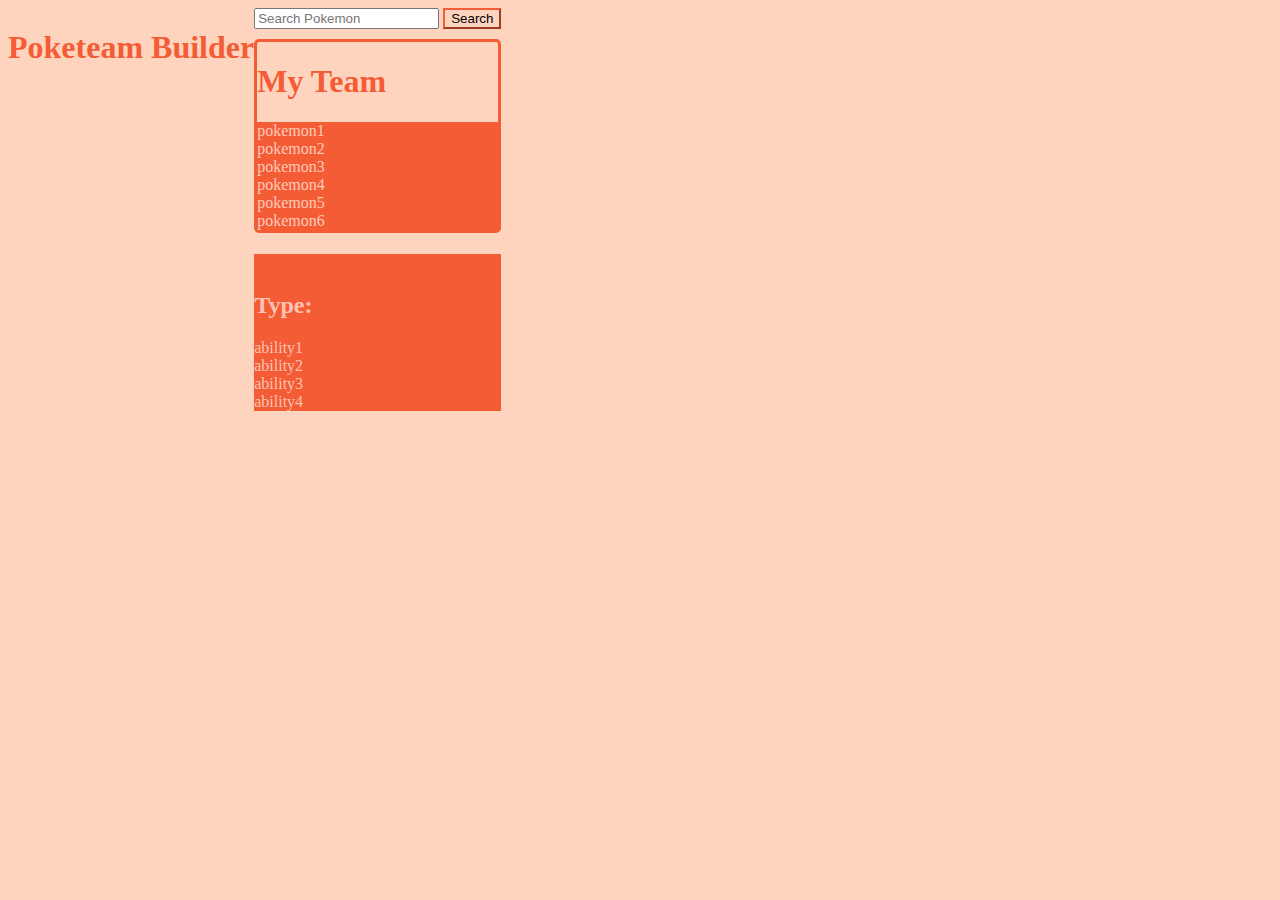
==== index.html @ 19fc3cd0 "Merge pull request #5 from zacfisher1990/main" ====
<!DOCTYPE html>
<html lang="en">
  <head>
    <meta charset="UTF-8" />
    <meta name="viewport" content="width=device-width, initial-scale=1.0" />
    <title>Poketeam Builder</title>
    <link rel="stylesheet" href="style.css" />
  </head>
  <body>
    <header >
      <h1>Poketeam Builder</h1>
    </header>
    <main >
        <div class="left-side">
            <input id="search-bar" placeholder="Search Pokemon">
            <button id="search">Search</button>
            
            <div class="my-team">
                <h1>My Team</h1>
                <div class="pokemon" id="p1">pokemon1</div>
                <div class="pokemon" id="p2">pokemon2</div>
                <div class="pokemon" id="p3">pokemon3</div>
                <div class="pokemon" id="p4">pokemon4</div>
                <div class="pokemon" id="p5">pokemon5</div>
                <div class="pokemon" id="p6">pokemon6</div>
            </div>
        </div>

        <div class="right-side">
            <h1 id="pokemon-name"></h1>
            <img src="" id="gif">
            <h2>Type: <span id="type"></span></h2>
            <div class="ability" id="a1">ability1</div>
            <div class="ability" id="a2">ability2</div>
            <div class="ability" id="a3">ability3</div>
            <div class="ability" id="a4">ability4</div>
        </div>
     
    <script src="script.js"></script>
    </main>
  </body>
</html>
---- style.css ----
:root{
    --orangeDark: #f45c35;
    --searchAndAbility: #fca494;
    --bg:#ffd4be;
    --searchBTN: #f25d3a;
    --myTeamText: #ffcabb;
    --pokeText: #fec2b2;
    --abilityText: #ffa595;
    }
h1 {
    color: var(--orangeDark);
}
body{
    display: flex;
    background-color: var(--bg);
  }
  
.left-side{}
  
.search-bar{}
  
#search{
    background-color: var(--bg);
    border-color: var(--searchBTN);
}
  
.my-team{
    margin-top: 10px;
    color: var(--myTeamText);
    border-color: var(--orangeDark);
    border-style: solid;
    border-width: 3px;
    border-radius: 5px;
}
  
.pokemon{
    background-color: var(--orangeDark);
}
  
.right-side{
    background-color: var(--orangeDark);
    color: var(--pokeText);
}
  
.pokemon-name{

}
  
image{}
  
#type
  
.ability{
        background-color: var(--searchAndAbility);
        color: var(--abilityText)
}
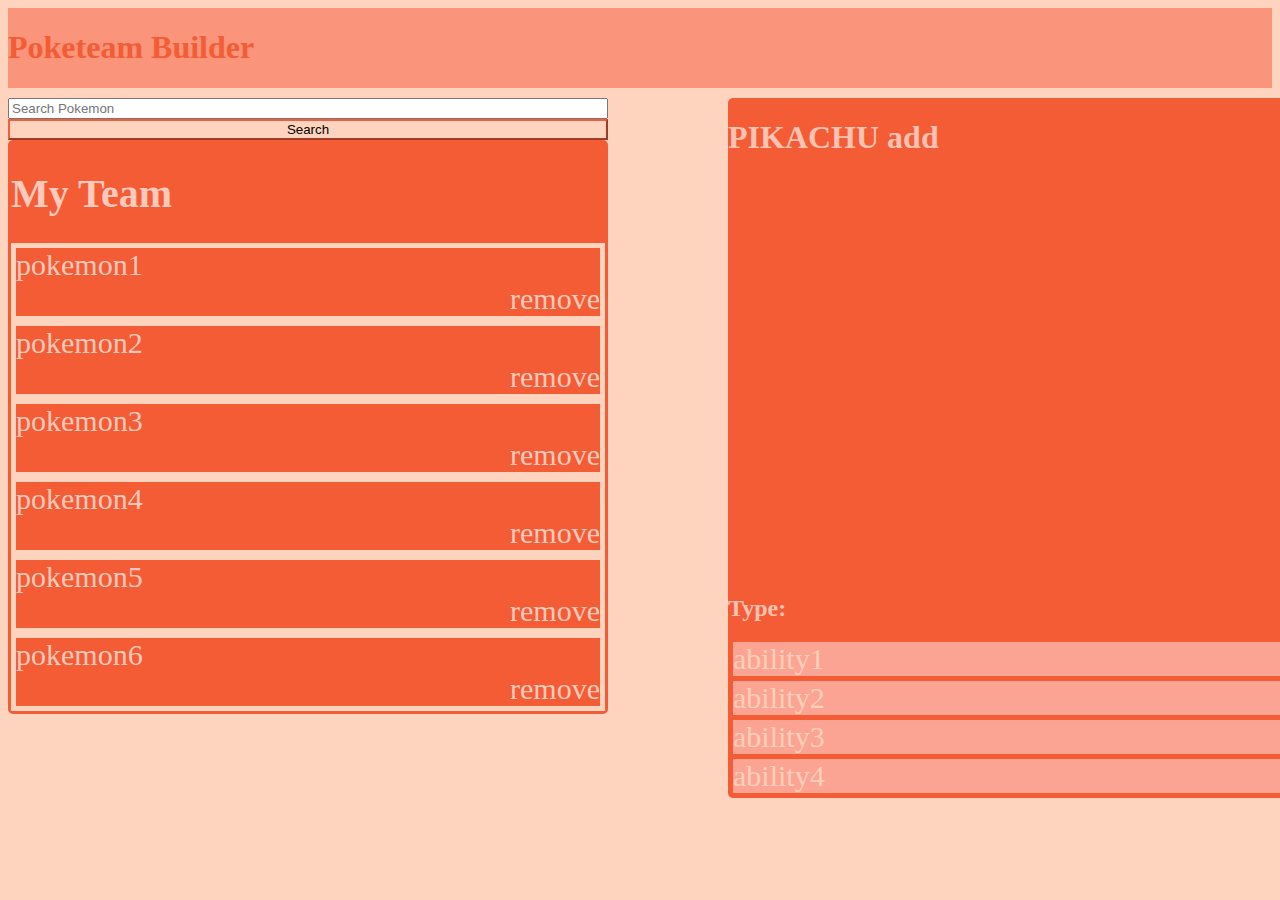
==== commit 8a31e0fd: "moved ability list to bottom of right side" ====
--- a/index.html
+++ b/index.html
@@ -14,29 +14,35 @@
         <div class="left-side">
             <input id="search-bar" placeholder="Search Pokemon">
             <button id="search">Search</button>
-            
+
             <div class="my-team">
-                <h1>My Team</h1>
-                <div class="pokemon" id="p1">pokemon1</div>
-                <div class="pokemon" id="p2">pokemon2</div>
-                <div class="pokemon" id="p3">pokemon3</div>
-                <div class="pokemon" id="p4">pokemon4</div>
-                <div class="pokemon" id="p5">pokemon5</div>
-                <div class="pokemon" id="p6">pokemon6</div>
+                <h1>My Team </h1>
+                <div class="pokemon" id="p1">pokemon1  <span class="remove" onclick="">remove</span> </div>
+                <div class="pokemon" id="p2">pokemon2  <span class="remove" onclick="">remove</span></div>
+                <div class="pokemon" id="p3">pokemon3  <span class="remove" onclick="">remove</span></div>
+                <div class="pokemon" id="p4">pokemon4  <span class="remove" onclick="">remove</span></div>
+                <div class="pokemon" id="p5">pokemon5  <span class="remove" onclick="">remove</span></div>
+                <div class="pokemon" id="p6">pokemon6  <span class="remove" onclick="">remove</span></div>
             </div>
         </div>
 
         <div class="right-side">
-            <h1 id="pokemon-name"></h1>
+            <h1 id="pokemon-name">PIKACHU <span id="addBTN" onclick="">add</span>  </h1>
             <img src="" id="gif">
+
+            <div class="type-and-ability">
+
             <h2>Type: <span id="type"></span></h2>
             <div class="ability" id="a1">ability1</div>
             <div class="ability" id="a2">ability2</div>
             <div class="ability" id="a3">ability3</div>
             <div class="ability" id="a4">ability4</div>
+            </div>
         </div>
-     
+
+
+    </main>
+
     <script src="script.js"></script>
-    </main>
   </body>
 </html>
--- a/style.css
+++ b/style.css
@@ -5,52 +5,147 @@
     --searchBTN: #f25d3a;
     --myTeamText: #ffcabb;
     --pokeText: #fec2b2;
-    --abilityText: #ffa595;
+    --abilityText: #ffcfba;
+    --headerBG: #fa947a;
     }
-h1 {
+
+
+header h1 {
     color: var(--orangeDark);
+    background-color: var(--headerBG);
+    height: inherit;
+    width: 100%;
+
+
+}
+
+header{
+  display: block;
+  background-color: var(--headerBG);
+  width: 100%;
+  height: 20%;
+  flex-wrap: wrap;
+  justify-content: center;
+   flex-direction: row;
+
 }
 body{
     display: flex;
     background-color: var(--bg);
+    flex-direction: row;
+    flex-wrap: wrap;
+
   }
-  
-.left-side{}
-  
-.search-bar{}
-  
+
+  main{
+    display: flex;
+    flex-direction: row;
+    align-items: center;
+    position: relative;
+
+
+  }
+
+.left-side{
+  display: flex;
+  /* justify-content: flex-end; */
+  flex-direction: column;
+  width: 600px;
+  height: 700px;
+  margin-right: 20px;
+
+}
+
+.search-bar{
+  color: var(--searchAndAbility);
+  background-color: var(--bg);
+  border: 1px solid var(searchAndAbility)
+}
+
 #search{
     background-color: var(--bg);
     border-color: var(--searchBTN);
 }
-  
+
 .my-team{
-    margin-top: 10px;
+background-color: var(--orangeDark);
     color: var(--myTeamText);
     border-color: var(--orangeDark);
     border-style: solid;
     border-width: 3px;
     border-radius: 5px;
+    border-top:
+
 }
-  
+.my-team h1{
+  background-color: var(--orangeDark);
+  color: var(--myTeamText);
+  display: flex;
+  justify-content: flex-start;
+  align-items: flex-start;
+  flex-direction: column;
+  background-size: cover;
+  font-size: 40px;
+
+}
 .pokemon{
     background-color: var(--orangeDark);
+    /* margin: 5px; */
+    border-width: 5px;
+    border-color: var(--bg);
+    border-style: solid;
+    font-size: 30px;
+
 }
-  
+
+.remove{
+  display: flex;
+  justify-content: flex-end;
+}
+
 .right-side{
     background-color: var(--orangeDark);
     color: var(--pokeText);
-}
-  
-.pokemon-name{
+    display: flex;
+    flex-direction: column;
+    margin: 10px;
+    border-radius: 5px;
+    width: 600px;
+    height: 700px;
+    margin-left: 100px;
+    justify-content: space-between;
+
 
 }
-  
-image{}
-  
-#type
-  
+
+.pokemon-name{
+  display: flex;
+  justify-content: flex-start;
+
+}
+
+.addBTN{
+  border-radius: 5px;
+  display: flex;
+  justify-content: flex-end;
+}
+
+image{
+
+}
+
 .ability{
-        background-color: var(--searchAndAbility);
-        color: var(--abilityText)
-}+  flex-direction: column;
+  display: flex;
+  justify-content: flex-end;
+  font-size: 30px;
+}
+
+#type{}
+
+.ability{
+  background-color: var(--searchAndAbility);
+  color: var(--abilityText);
+  margin: 5px;
+
+}
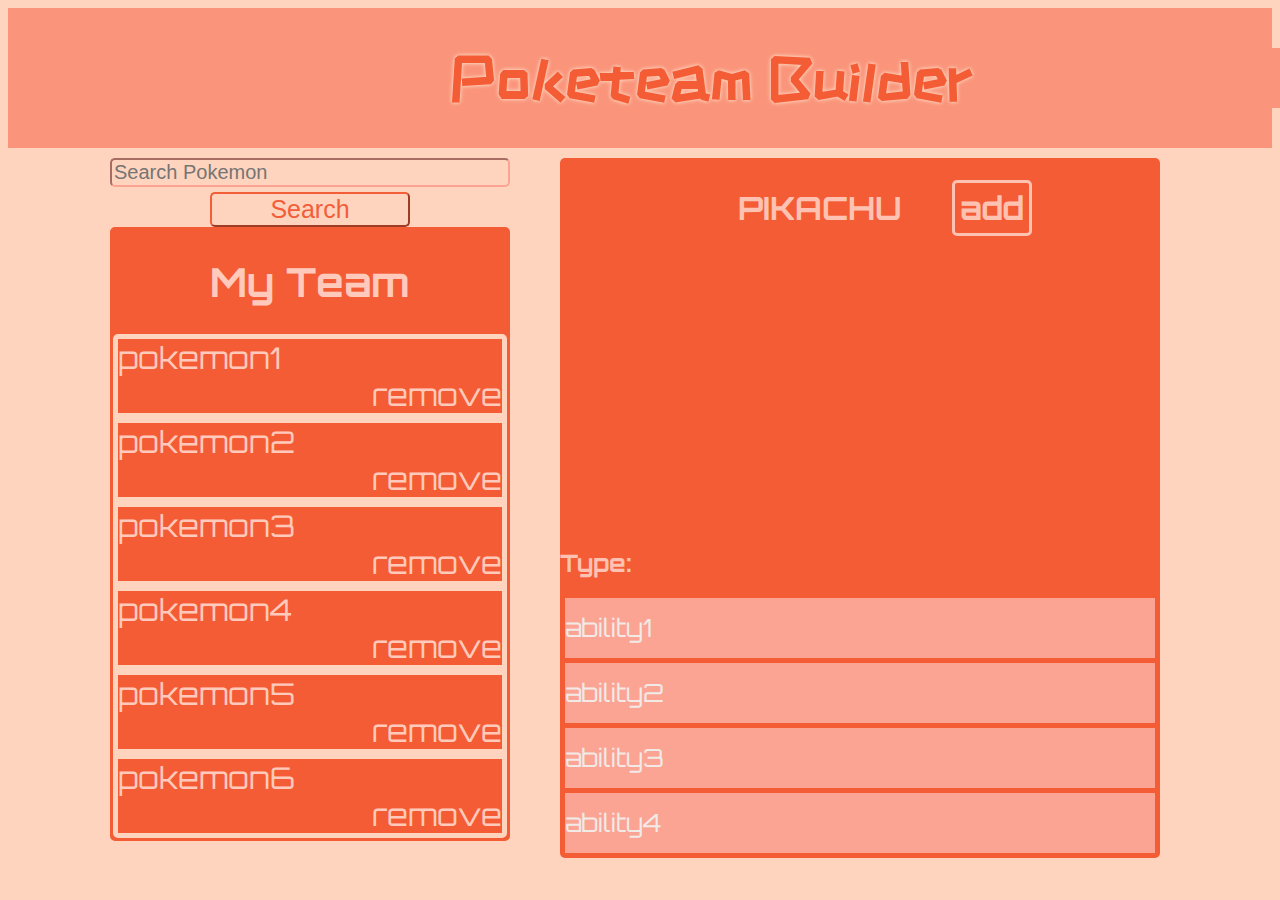
==== commit 763eea98: "added interactivity with color change and pointer" ====
--- a/index.html
+++ b/index.html
@@ -4,6 +4,9 @@
     <meta charset="UTF-8" />
     <meta name="viewport" content="width=device-width, initial-scale=1.0" />
     <title>Poketeam Builder</title>
+    <link rel="preconnect" href="https://fonts.googleapis.com">
+  <link rel="preconnect" href="https://fonts.gstatic.com" crossorigin>
+  <link href="https://fonts.googleapis.com/css2?family=Orbitron&family=ZCOOL+KuaiLe&display=swap" rel="stylesheet">
     <link rel="stylesheet" href="style.css" />
   </head>
   <body>
--- a/style.css
+++ b/style.css
@@ -9,31 +9,46 @@
     --headerBG: #fa947a;
     }
 
+    /* fonts
+    font-family: 'Orbitron', sans-serif;
+font-family: 'ZCOOL KuaiLe', cursive;
+    */
+
 
 header h1 {
     color: var(--orangeDark);
     background-color: var(--headerBG);
     height: inherit;
     width: 100%;
-
-
-}
-
-header{
-  display: block;
-  background-color: var(--headerBG);
-  width: 100%;
-  height: 20%;
-  flex-wrap: wrap;
-  justify-content: center;
-   flex-direction: row;
-
-}
+    align-items: center;
+    font-size:60px;
+    padding-left: 35%;
+    text-shadow: 0 0 3px #ffd4be, 0 0 5px #ffd4be;
+
+
+}
+
+
 body{
     display: flex;
     background-color: var(--bg);
     flex-direction: row;
     flex-wrap: wrap;
+      justify-content: center;
+      font-family: 'Orbitron', sans-serif;
+
+  }
+
+  header{
+    display: block;
+    background-color: var(--headerBG);
+    width: 100%;
+    height: 20%;
+    flex-wrap: wrap;
+    justify-content: center;
+     flex-direction: row;
+    font-family: 'ZCOOL KuaiLe', cursive;
+    align-items: center;
 
   }
 
@@ -44,27 +59,47 @@
     position: relative;
 
 
+
   }
 
 .left-side{
   display: flex;
   /* justify-content: flex-end; */
   flex-direction: column;
-  width: 600px;
+  width: 400px;
   height: 700px;
-  margin-right: 20px;
-
-}
-
-.search-bar{
+  margin-right: 40px;
+  /* align-items: center; */
+
+
+}
+
+#search-bar{
   color: var(--searchAndAbility);
+  border-radius: 5px;
+  border-color: #fca494;
+  margin-bottom: 5px;
   background-color: var(--bg);
-  border: 1px solid var(searchAndAbility)
+  font-size: 20px;
 }
 
 #search{
     background-color: var(--bg);
     border-color: var(--searchBTN);
+    font-size: 20px;
+    color: var(--searchBTN);
+    width: 50%;
+    display: flex;
+    justify-content: center;
+    margin-left: 25%;
+    border-radius: 5px;
+    font-size: 25px;
+
+}
+
+#search:hover{
+  color: #941E00;
+  cursor: pointer;
 }
 
 .my-team{
@@ -74,15 +109,15 @@
     border-style: solid;
     border-width: 3px;
     border-radius: 5px;
-    border-top:
+
 
 }
 .my-team h1{
   background-color: var(--orangeDark);
   color: var(--myTeamText);
   display: flex;
-  justify-content: flex-start;
-  align-items: flex-start;
+  justify-content: center;
+  align-items: center;
   flex-direction: column;
   background-size: cover;
   font-size: 40px;
@@ -90,7 +125,6 @@
 }
 .pokemon{
     background-color: var(--orangeDark);
-    /* margin: 5px; */
     border-width: 5px;
     border-color: var(--bg);
     border-style: solid;
@@ -98,9 +132,23 @@
 
 }
 
+#p1{
+  border-top-right-radius: 5px;
+  border-top-left-radius: 5px;
+}
+
+#p6{
+  border-bottom-left-radius: 5px;
+  border-bottom-right-radius: 5px;
+}
 .remove{
   display: flex;
   justify-content: flex-end;
+}
+
+.remove:hover{
+  color: #941E00;
+  cursor: pointer;
 }
 
 .right-side{
@@ -112,40 +160,51 @@
     border-radius: 5px;
     width: 600px;
     height: 700px;
-    margin-left: 100px;
     justify-content: space-between;
 
-
-}
-
-.pokemon-name{
-  display: flex;
-  justify-content: flex-start;
-
-}
-
-.addBTN{
+}
+
+#pokemon-name{
+display: flex;
+justify-content: center;
+align-items: center;
+padding-left: 50px;
+
+}
+
+#addBTN{
+  display: flex;
+  align-items: flex-end;
+  justify-content: space-between;
   border-radius: 5px;
-  display: flex;
-  justify-content: flex-end;
-}
+  border-width: 3px;
+  border-style: solid;
+  border-color: var(--pokeText);
+  padding: 5px;
+  margin-left: 50px;
+
+}
+
+#addBTN:hover{
+  color: #941E00;
+  cursor: pointer;
+  border-color: #941E00;
+}
+
 
 image{
 
 }
 
-.ability{
-  flex-direction: column;
-  display: flex;
-  justify-content: flex-end;
-  font-size: 30px;
-}
-
-#type{}
+#type{
+
+}
 
 .ability{
   background-color: var(--searchAndAbility);
-  color: var(--abilityText);
+  color: #F2EAE7;
   margin: 5px;
-
-}
+  font-size: 25px;
+  line-height: 60px;
+
+}
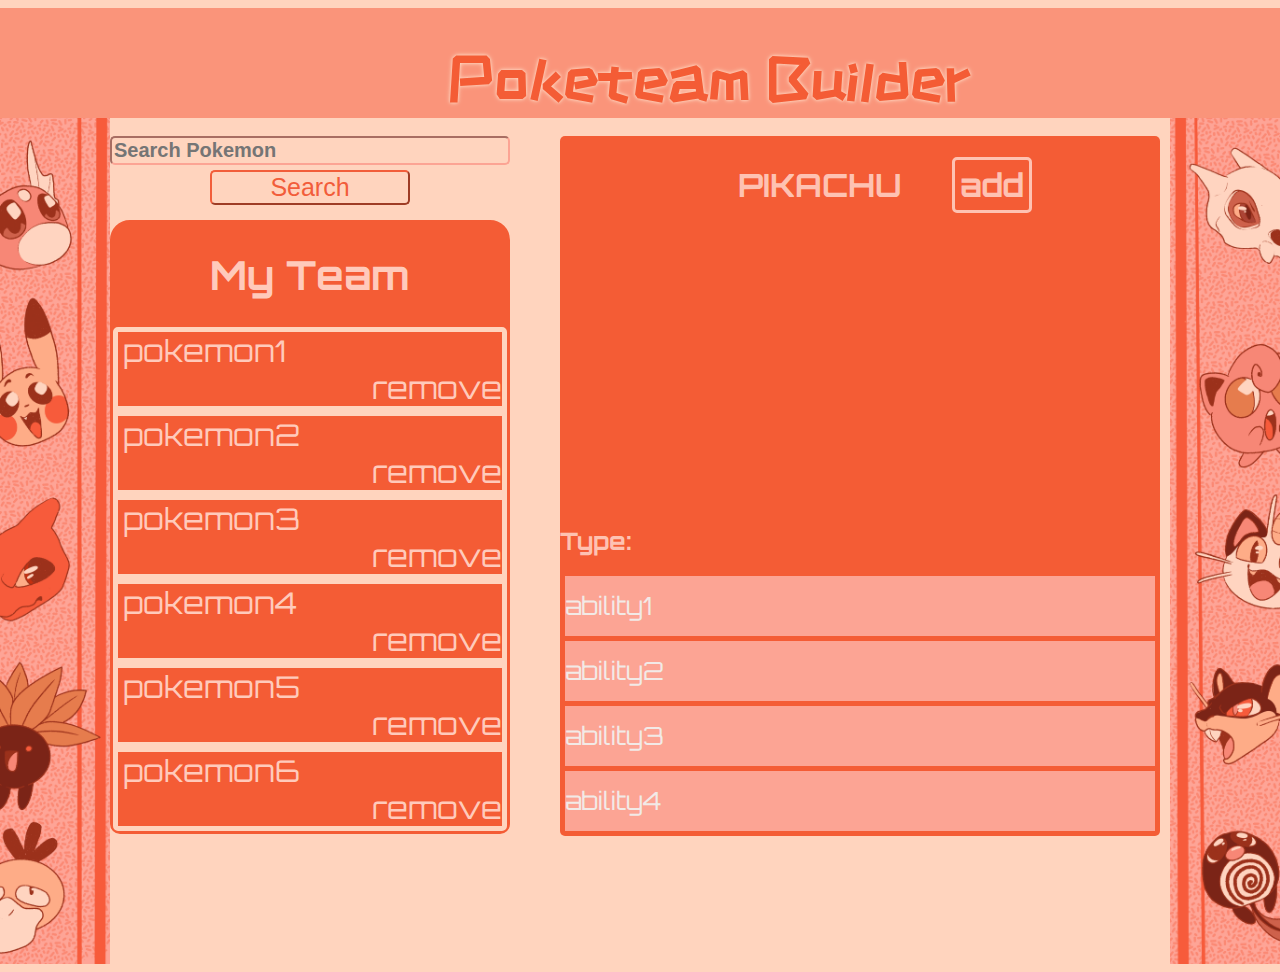
==== commit 847e76aa: "added pokebanners" ====
--- a/index.html
+++ b/index.html
@@ -10,10 +10,13 @@
     <link rel="stylesheet" href="style.css" />
   </head>
   <body>
+
     <header >
       <h1>Poketeam Builder</h1>
     </header>
+    <img src="pokeBanner.PNG" alt="pokeBanner" id="pokeBanner1">
     <main >
+
         <div class="left-side">
             <input id="search-bar" placeholder="Search Pokemon">
             <button id="search">Search</button>
@@ -41,10 +44,14 @@
             <div class="ability" id="a3">ability3</div>
             <div class="ability" id="a4">ability4</div>
             </div>
+
+
+
         </div>
 
 
     </main>
+<img src="pokeBanner.PNG" alt="pokeBanner" id="pokeBanner2">
 
     <script src="script.js"></script>
   </body>
--- a/style.css
+++ b/style.css
@@ -33,7 +33,7 @@
     display: flex;
     background-color: var(--bg);
     flex-direction: row;
-    flex-wrap: wrap;
+    /* flex-wrap: wrap; */
       justify-content: center;
       font-family: 'Orbitron', sans-serif;
 
@@ -43,13 +43,15 @@
     display: block;
     background-color: var(--headerBG);
     width: 100%;
-    height: 20%;
+    height: 10%;
     flex-wrap: wrap;
     justify-content: center;
      flex-direction: row;
+     align-items: flex-start;
     font-family: 'ZCOOL KuaiLe', cursive;
     align-items: center;
-
+    padding-bottom: 20px;
+    position: absolute;
   }
 
   main{
@@ -57,30 +59,24 @@
     flex-direction: row;
     align-items: center;
     position: relative;
-
-
-
   }
 
 .left-side{
   display: flex;
-  /* justify-content: flex-end; */
   flex-direction: column;
   width: 400px;
   height: 700px;
   margin-right: 40px;
-  /* align-items: center; */
-
-
 }
 
 #search-bar{
-  color: var(--searchAndAbility);
+  color: var(--headerBG);
   border-radius: 5px;
   border-color: #fca494;
   margin-bottom: 5px;
   background-color: var(--bg);
   font-size: 20px;
+  font-weight: bold;
 }
 
 #search{
@@ -94,7 +90,6 @@
     margin-left: 25%;
     border-radius: 5px;
     font-size: 25px;
-
 }
 
 #search:hover{
@@ -108,10 +103,12 @@
     border-color: var(--orangeDark);
     border-style: solid;
     border-width: 3px;
-    border-radius: 5px;
-
-
-}
+    border-radius: 10px;
+    border-top-right-radius: 20px;
+    border-top-left-radius: 20px;
+    margin-top: 15px;
+}
+
 .my-team h1{
   background-color: var(--orangeDark);
   color: var(--myTeamText);
@@ -129,7 +126,7 @@
     border-color: var(--bg);
     border-style: solid;
     font-size: 30px;
-
+    padding-left: 5px;
 }
 
 #p1{
@@ -141,6 +138,7 @@
   border-bottom-left-radius: 5px;
   border-bottom-right-radius: 5px;
 }
+
 .remove{
   display: flex;
   justify-content: flex-end;
@@ -161,7 +159,6 @@
     width: 600px;
     height: 700px;
     justify-content: space-between;
-
 }
 
 #pokemon-name{
@@ -169,7 +166,7 @@
 justify-content: center;
 align-items: center;
 padding-left: 50px;
-
+font-size:
 }
 
 #addBTN{
@@ -182,7 +179,7 @@
   border-color: var(--pokeText);
   padding: 5px;
   margin-left: 50px;
-
+  /.
 }
 
 #addBTN:hover{
@@ -196,7 +193,21 @@
 
 }
 
-#type{
+#gif{
+
+
+}
+
+#pokeBanner1{
+  display: flex;
+  justify-content: flex-start;
+  width:400px;
+
+}
+#pokeBanner2{
+  display: flex;
+  justify-content: flex-end;
+  width:400px;
 
 }
 
@@ -206,5 +217,4 @@
   margin: 5px;
   font-size: 25px;
   line-height: 60px;
-
-}
+}
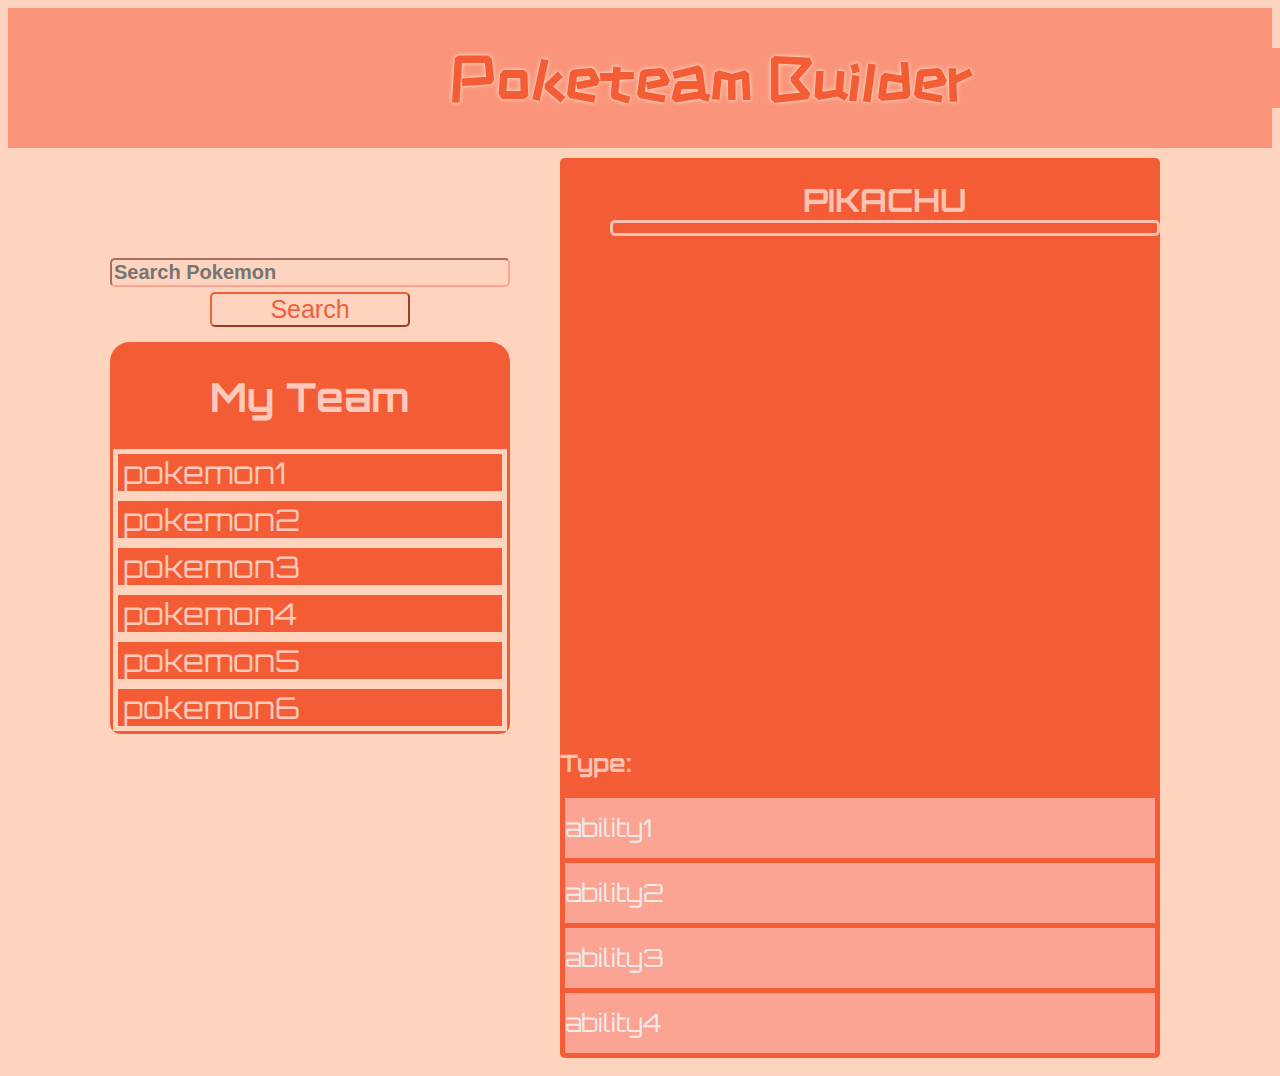
==== commit e832c453: "add button, remove button, gifs" ====
--- a/index.html
+++ b/index.html
@@ -10,30 +10,28 @@
     <link rel="stylesheet" href="style.css" />
   </head>
   <body>
-
     <header >
       <h1>Poketeam Builder</h1>
     </header>
-    <img src="pokeBanner.PNG" alt="pokeBanner" id="pokeBanner1">
     <main >
-
         <div class="left-side">
             <input id="search-bar" placeholder="Search Pokemon">
             <button id="search">Search</button>
 
             <div class="my-team">
                 <h1>My Team </h1>
-                <div class="pokemon" id="p1">pokemon1  <span class="remove" onclick="">remove</span> </div>
-                <div class="pokemon" id="p2">pokemon2  <span class="remove" onclick="">remove</span></div>
-                <div class="pokemon" id="p3">pokemon3  <span class="remove" onclick="">remove</span></div>
-                <div class="pokemon" id="p4">pokemon4  <span class="remove" onclick="">remove</span></div>
-                <div class="pokemon" id="p5">pokemon5  <span class="remove" onclick="">remove</span></div>
-                <div class="pokemon" id="p6">pokemon6  <span class="remove" onclick="">remove</span></div>
+                <div class="pokemon"><span id="p1">pokemon1</span><span class="remove" id="remove1"></span></div>
+                <div class="pokemon"><span id="p2">pokemon2</span><span class="remove" id="remove2"></span></div>
+                <div class="pokemon"><span id="p3">pokemon3</span><span class="remove" id="remove3"></span></div>
+                <div class="pokemon"><span id="p4">pokemon4</span><span class="remove" id="remove4"></span></div>
+                <div class="pokemon"><span id="p5">pokemon5</span><span class="remove" id="remove5"></span></div>
+                <div class="pokemon"><span id="p6">pokemon6</span><span class="remove" id="remove6"></span></div>
             </div>
         </div>
 
         <div class="right-side">
-            <h1 id="pokemon-name">PIKACHU <span id="addBTN" onclick="">add</span>  </h1>
+          <!--<h1><span id="pokemon-name">Pokemon Name Here</span> <span id="addBTN"></span></h1> -->
+          <h1><span id="pokemon-name">PIKACHU</span> <span id="addBTN"></span> </h1>
             <img src="" id="gif">
 
             <div class="type-and-ability">
@@ -44,15 +42,11 @@
             <div class="ability" id="a3">ability3</div>
             <div class="ability" id="a4">ability4</div>
             </div>
-
-
-
         </div>
 
 
     </main>
-<img src="pokeBanner.PNG" alt="pokeBanner" id="pokeBanner2">
 
     <script src="script.js"></script>
   </body>
-</html>
+</html>--- a/style.css
+++ b/style.css
@@ -1,164 +1,174 @@
 :root{
-    --orangeDark: #f45c35;
-    --searchAndAbility: #fca494;
-    --bg:#ffd4be;
-    --searchBTN: #f25d3a;
-    --myTeamText: #ffcabb;
-    --pokeText: #fec2b2;
-    --abilityText: #ffcfba;
-    --headerBG: #fa947a;
-    }
-
-    /* fonts
+  --orangeDark: #f45c35;
+  --searchAndAbility: #fca494;
+  --bg:#ffd4be;
+  --searchBTN: #f25d3a;
+  --myTeamText: #ffcabb;
+  --pokeText: #fec2b2;
+  --abilityText: #ffcfba;
+  --headerBG: #fa947a;
+  }
+
+  /* fonts
+  font-family: 'Orbitron', sans-serif;
+font-family: 'ZCOOL KuaiLe', cursive;
+  */
+
+
+header h1 {
+  color: var(--orangeDark);
+  background-color: var(--headerBG);
+  height: inherit;
+  width: 100%;
+  align-items: center;
+  font-size:60px;
+  padding-left: 35%;
+  text-shadow: 0 0 3px #ffd4be, 0 0 5px #ffd4be;
+
+
+}
+
+
+body{
+  display: flex;
+  background-color: var(--bg);
+  flex-direction: row;
+  flex-wrap: wrap;
+    justify-content: center;
     font-family: 'Orbitron', sans-serif;
-font-family: 'ZCOOL KuaiLe', cursive;
-    */
-
-
-header h1 {
-    color: var(--orangeDark);
-    background-color: var(--headerBG);
-    height: inherit;
-    width: 100%;
-    align-items: center;
-    font-size:60px;
-    padding-left: 35%;
-    text-shadow: 0 0 3px #ffd4be, 0 0 5px #ffd4be;
-
-
-}
-
-
-body{
-    display: flex;
-    background-color: var(--bg);
-    flex-direction: row;
-    /* flex-wrap: wrap; */
-      justify-content: center;
-      font-family: 'Orbitron', sans-serif;
-
-  }
-
-  header{
-    display: block;
-    background-color: var(--headerBG);
-    width: 100%;
-    height: 10%;
-    flex-wrap: wrap;
-    justify-content: center;
-     flex-direction: row;
-     align-items: flex-start;
-    font-family: 'ZCOOL KuaiLe', cursive;
-    align-items: center;
-    padding-bottom: 20px;
-    position: absolute;
-  }
-
-  main{
-    display: flex;
-    flex-direction: row;
-    align-items: center;
-    position: relative;
-  }
+
+}
+
+header{
+  display: block;
+  background-color: var(--headerBG);
+  width: 100%;
+  height: 20%;
+  flex-wrap: wrap;
+  justify-content: center;
+   flex-direction: row;
+  font-family: 'ZCOOL KuaiLe', cursive;
+  align-items: center;
+}
+
+main{
+  display: flex;
+  flex-direction: row;
+  align-items: center;
+  position: relative;
+}
 
 .left-side{
-  display: flex;
-  flex-direction: column;
-  width: 400px;
-  height: 700px;
-  margin-right: 40px;
+display: flex;
+flex-direction: column;
+width: 400px;
+height: 700px;
+margin-right: 40px;
 }
 
 #search-bar{
-  color: var(--headerBG);
+color: var(--headerBG);
+border-radius: 5px;
+border-color: #fca494;
+margin-bottom: 5px;
+background-color: var(--bg);
+font-size: 20px;
+font-weight: bold;
+}
+
+#search{
+  background-color: var(--bg);
+  border-color: var(--searchBTN);
+  font-size: 20px;
+  color: var(--searchBTN);
+  width: 50%;
+  display: flex;
+  justify-content: center;
+  margin-left: 25%;
   border-radius: 5px;
-  border-color: #fca494;
-  margin-bottom: 5px;
-  background-color: var(--bg);
-  font-size: 20px;
-  font-weight: bold;
-}
-
-#search{
-    background-color: var(--bg);
-    border-color: var(--searchBTN);
-    font-size: 20px;
-    color: var(--searchBTN);
-    width: 50%;
-    display: flex;
-    justify-content: center;
-    margin-left: 25%;
-    border-radius: 5px;
-    font-size: 25px;
+  font-size: 25px;
 }
 
 #search:hover{
-  color: #941E00;
-  cursor: pointer;
+color: #941E00;
+cursor: pointer;
 }
 
 .my-team{
 background-color: var(--orangeDark);
-    color: var(--myTeamText);
-    border-color: var(--orangeDark);
-    border-style: solid;
-    border-width: 3px;
-    border-radius: 10px;
-    border-top-right-radius: 20px;
-    border-top-left-radius: 20px;
-    margin-top: 15px;
+  color: var(--myTeamText);
+  border-color: var(--orangeDark);
+  border-style: solid;
+  border-width: 3px;
+  border-radius: 10px;
+  border-top-right-radius: 20px;
+  border-top-left-radius: 20px;
+  margin-top: 15px;
 }
 
 .my-team h1{
+background-color: var(--orangeDark);
+color: var(--myTeamText);
+display: flex;
+justify-content: center;
+align-items: center;
+flex-direction: column;
+background-size: cover;
+font-size: 40px;
+
+}
+.pokemon{
   background-color: var(--orangeDark);
-  color: var(--myTeamText);
-  display: flex;
-  justify-content: center;
-  align-items: center;
+  border-width: 5px;
+  border-color: var(--bg);
+  border-style: solid;
+  font-size: 30px;
+  padding-left: 5px;
+}
+
+#p1{
+border-top-right-radius: 5px;
+border-top-left-radius: 5px;
+}
+
+#p6{
+border-bottom-left-radius: 5px;
+border-bottom-right-radius: 5px;
+}
+
+
+
+.remove{
+display: flex;
+justify-content: flex-end;
+
+background-color: var(--orangeDark);
+border: none;
+font-size: 30px;
+padding-left: 5px;
+}
+
+.remove:hover{
+color: #941E00;
+cursor: pointer;
+}
+
+.right-side{
+  background-color: var(--orangeDark);
+  color: var(--pokeText);
+  display: flex;
   flex-direction: column;
-  background-size: cover;
-  font-size: 40px;
-
-}
-.pokemon{
-    background-color: var(--orangeDark);
-    border-width: 5px;
-    border-color: var(--bg);
-    border-style: solid;
-    font-size: 30px;
-    padding-left: 5px;
-}
-
-#p1{
-  border-top-right-radius: 5px;
-  border-top-left-radius: 5px;
-}
-
-#p6{
-  border-bottom-left-radius: 5px;
-  border-bottom-right-radius: 5px;
-}
-
-.remove{
-  display: flex;
-  justify-content: flex-end;
-}
-
-.remove:hover{
-  color: #941E00;
-  cursor: pointer;
-}
-
-.right-side{
-    background-color: var(--orangeDark);
-    color: var(--pokeText);
-    display: flex;
-    flex-direction: column;
-    margin: 10px;
-    border-radius: 5px;
-    width: 600px;
-    height: 700px;
-    justify-content: space-between;
+  margin: 10px;
+  border-radius: 5px;
+  width: 600px;
+  height: 900px;
+  justify-content: space-between;
+}
+#gif {
+  margin-left: 150px;
+  max-width: 300px;
+  max-height: 300px;
+
 }
 
 #pokemon-name{
@@ -170,22 +180,21 @@
 }
 
 #addBTN{
-  display: flex;
-  align-items: flex-end;
-  justify-content: space-between;
-  border-radius: 5px;
-  border-width: 3px;
-  border-style: solid;
-  border-color: var(--pokeText);
-  padding: 5px;
-  margin-left: 50px;
-  /.
+display: flex;
+align-items: flex-end;
+justify-content: space-between;
+border-radius: 5px;
+border-width: 3px;
+border-style: solid;
+border-color: var(--pokeText);
+padding: 5px;
+margin-left: 50px;
 }
 
 #addBTN:hover{
-  color: #941E00;
-  cursor: pointer;
-  border-color: #941E00;
+color: #941E00;
+cursor: pointer;
+border-color: #941E00;
 }
 
 
@@ -193,28 +202,14 @@
 
 }
 
-#gif{
-
-
-}
-
-#pokeBanner1{
-  display: flex;
-  justify-content: flex-start;
-  width:400px;
-
-}
-#pokeBanner2{
-  display: flex;
-  justify-content: flex-end;
-  width:400px;
+#type{
 
 }
 
 .ability{
-  background-color: var(--searchAndAbility);
-  color: #F2EAE7;
-  margin: 5px;
-  font-size: 25px;
-  line-height: 60px;
-}
+background-color: var(--searchAndAbility);
+color: #F2EAE7;
+margin: 5px;
+font-size: 25px;
+line-height: 60px;
+}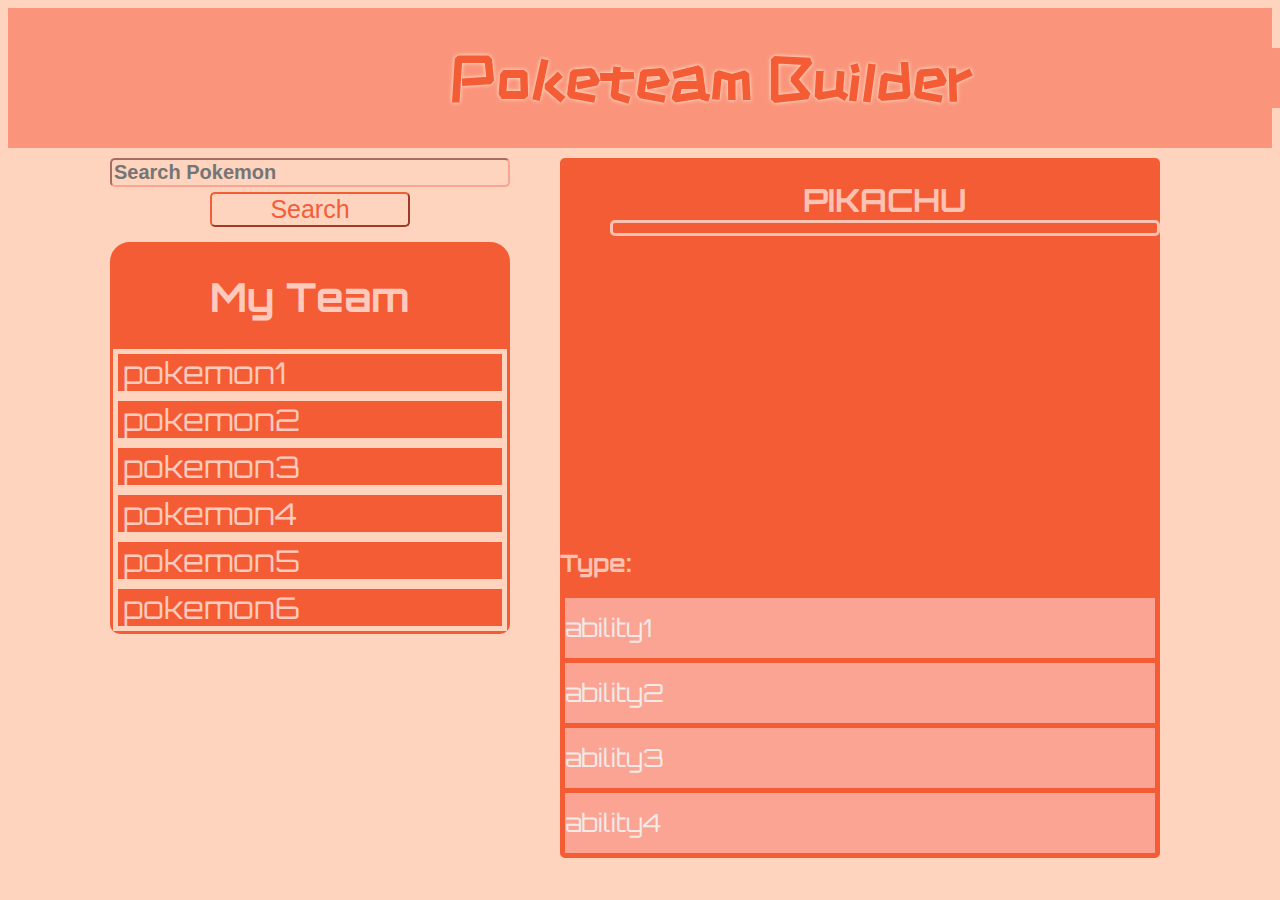
==== commit dee7a824: "Merge branch 'main' into new_branch" ====
--- a/index.html
+++ b/index.html
@@ -20,12 +20,14 @@
 
             <div class="my-team">
                 <h1>My Team </h1>
+
                 <div class="pokemon"><span id="p1">pokemon1</span><span class="remove" id="remove1"></span></div>
                 <div class="pokemon"><span id="p2">pokemon2</span><span class="remove" id="remove2"></span></div>
                 <div class="pokemon"><span id="p3">pokemon3</span><span class="remove" id="remove3"></span></div>
                 <div class="pokemon"><span id="p4">pokemon4</span><span class="remove" id="remove4"></span></div>
                 <div class="pokemon"><span id="p5">pokemon5</span><span class="remove" id="remove5"></span></div>
                 <div class="pokemon"><span id="p6">pokemon6</span><span class="remove" id="remove6"></span></div>
+
             </div>
         </div>
 
--- a/style.css
+++ b/style.css
@@ -14,17 +14,22 @@
 font-family: 'ZCOOL KuaiLe', cursive;
   */
 
+    /* fonts
+    font-family: 'Orbitron', sans-serif;
+font-family: 'ZCOOL KuaiLe', cursive;
+    */
+
 
 header h1 {
-  color: var(--orangeDark);
-  background-color: var(--headerBG);
-  height: inherit;
-  width: 100%;
-  align-items: center;
-  font-size:60px;
-  padding-left: 35%;
-  text-shadow: 0 0 3px #ffd4be, 0 0 5px #ffd4be;
-
+
+    color: var(--orangeDark);
+    background-color: var(--headerBG);
+    height: inherit;
+    width: 100%;
+    align-items: center;
+    font-size:60px;
+    padding-left: 35%;
+    text-shadow: 0 0 3px #ffd4be, 0 0 5px #ffd4be;
 
 }
 
@@ -36,6 +41,7 @@
   flex-wrap: wrap;
     justify-content: center;
     font-family: 'Orbitron', sans-serif;
+
 
 }
 
@@ -49,6 +55,8 @@
    flex-direction: row;
   font-family: 'ZCOOL KuaiLe', cursive;
   align-items: center;
+  
+  
 }
 
 main{
@@ -56,6 +64,8 @@
   flex-direction: row;
   align-items: center;
   position: relative;
+  
+  
 }
 
 .left-side{
@@ -64,6 +74,7 @@
 width: 400px;
 height: 700px;
 margin-right: 40px;
+
 }
 
 #search-bar{
@@ -126,6 +137,7 @@
   padding-left: 5px;
 }
 
+
 #p1{
 border-top-right-radius: 5px;
 border-top-left-radius: 5px;
@@ -136,6 +148,35 @@
 border-bottom-right-radius: 5px;
 }
 
+#search-bar{
+  color: var(--headerBG);
+  border-radius: 5px;
+  border-color: #fca494;
+  margin-bottom: 5px;
+  background-color: var(--bg);
+  font-size: 20px;
+  font-weight: bold;
+}
+
+#search{
+    background-color: var(--bg);
+    border-color: var(--searchBTN);
+    font-size: 20px;
+    color: var(--searchBTN);
+    width: 50%;
+    display: flex;
+    justify-content: center;
+    margin-left: 25%;
+    border-radius: 5px;
+    font-size: 25px;
+}
+
+#search:hover{
+  color: #941E00;
+  cursor: pointer;
+
+}
+
 
 
 .remove{
@@ -143,6 +184,7 @@
 justify-content: flex-end;
 
 background-color: var(--orangeDark);
+
 border: none;
 font-size: 30px;
 padding-left: 5px;
@@ -154,21 +196,53 @@
 }
 
 .right-side{
-  background-color: var(--orangeDark);
-  color: var(--pokeText);
+
+    
+     background-color: var(--orangeDark);
+    color: var(--pokeText);
+    display: flex;
+    flex-direction: column;
+    margin: 10px;
+    border-radius: 5px;
+    width: 600px;
+    height: 700px;
+    justify-content: space-between;
+}
+
+
+.pokemon{
+    background-color: var(--orangeDark);
+    border-width: 5px;
+    border-color: var(--bg);
+    border-style: solid;
+    font-size: 30px;
+    padding-left: 5px;
+}
+
+#p1{
+  border-top-right-radius: 5px;
+  border-top-left-radius: 5px;
+}
+
+#p6{
+  border-bottom-left-radius: 5px;
+  border-bottom-right-radius: 5px;
+}
+
+.remove{
   display: flex;
-  flex-direction: column;
-  margin: 10px;
-  border-radius: 5px;
-  width: 600px;
-  height: 900px;
-  justify-content: space-between;
+  justify-content: flex-end;
+}
+
+.remove:hover{
+  color: #941E00;
+  cursor: pointer;
+
 }
 #gif {
   margin-left: 150px;
   max-width: 300px;
   max-height: 300px;
-
 }
 
 #pokemon-name{
@@ -180,6 +254,7 @@
 }
 
 #addBTN{
+
 display: flex;
 align-items: flex-end;
 justify-content: space-between;
@@ -195,7 +270,10 @@
 color: #941E00;
 cursor: pointer;
 border-color: #941E00;
-}
+
+}
+
+
 
 
 image{
@@ -203,6 +281,16 @@
 }
 
 #type{
+
+
+}
+
+.ability{
+  background-color: var(--searchAndAbility);
+  color: #F2EAE7;
+  margin: 5px;
+  font-size: 25px;
+  line-height: 60px;
 
 }
 
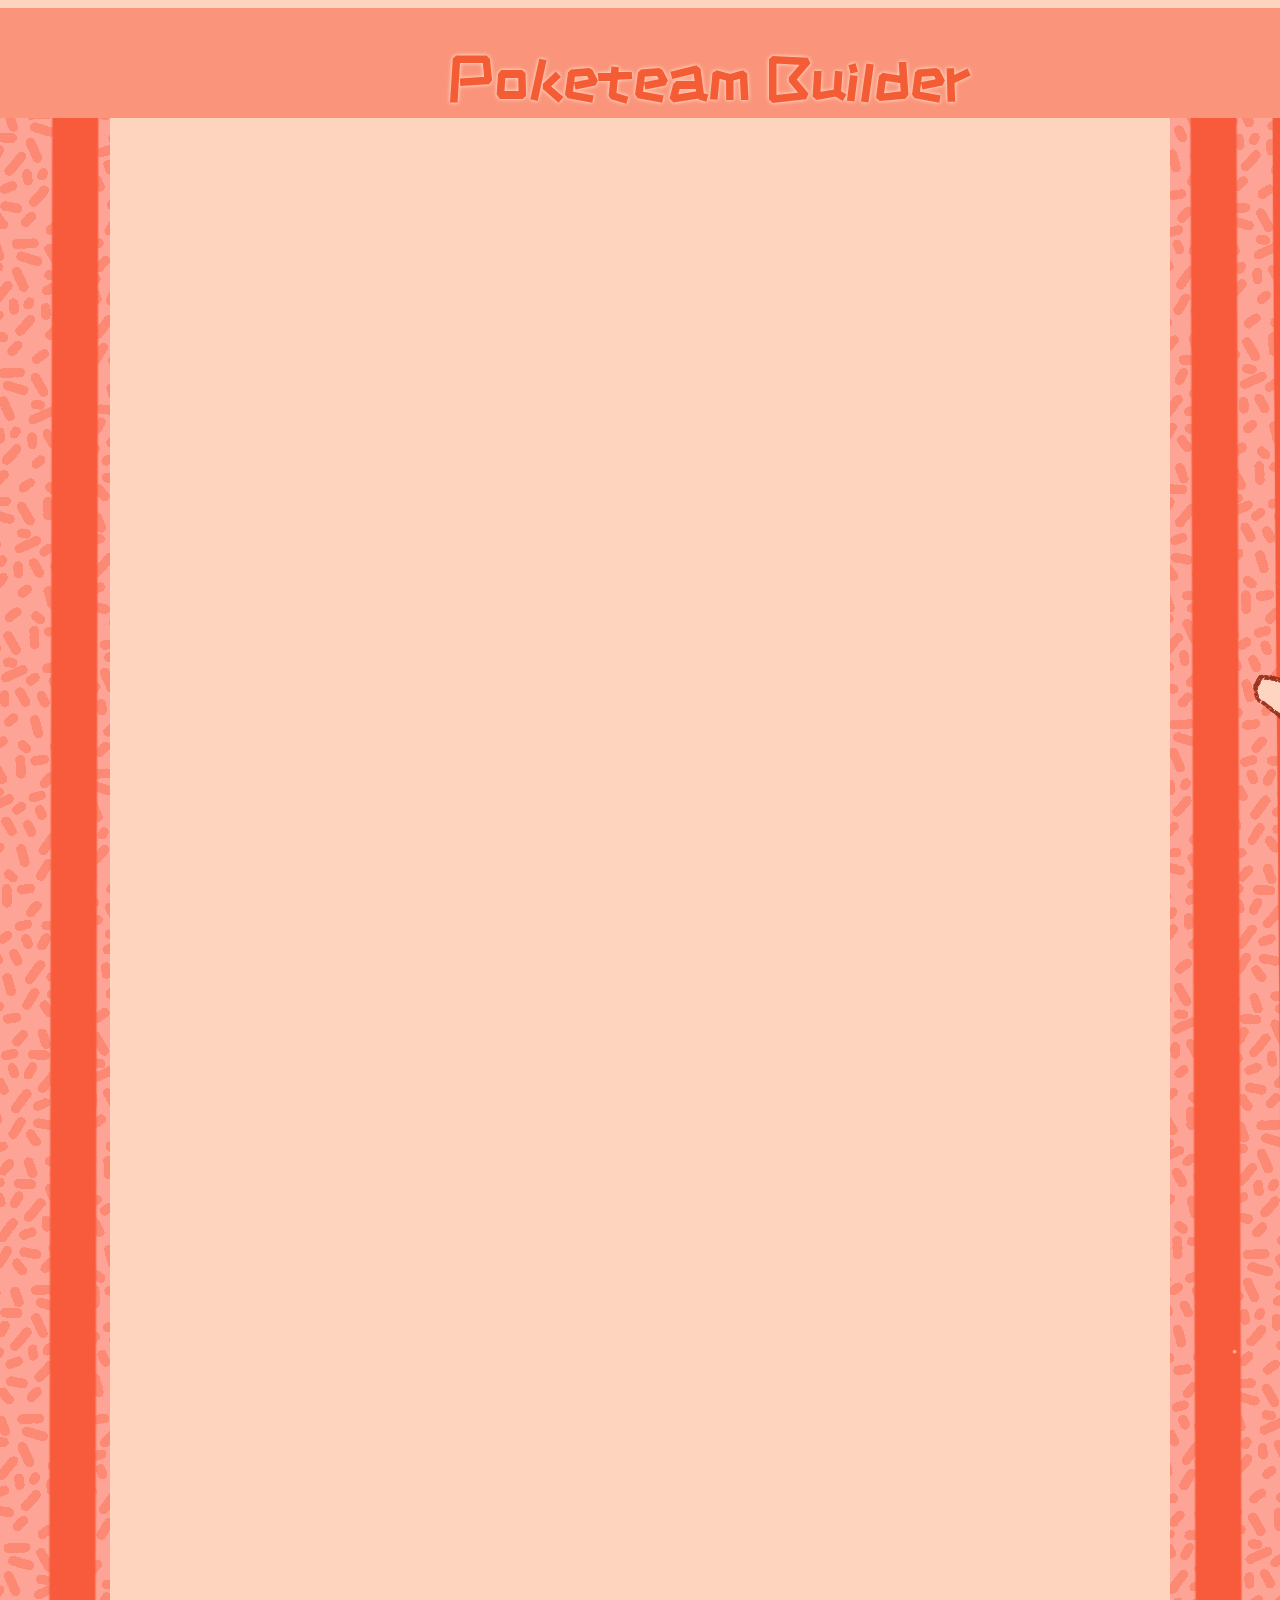
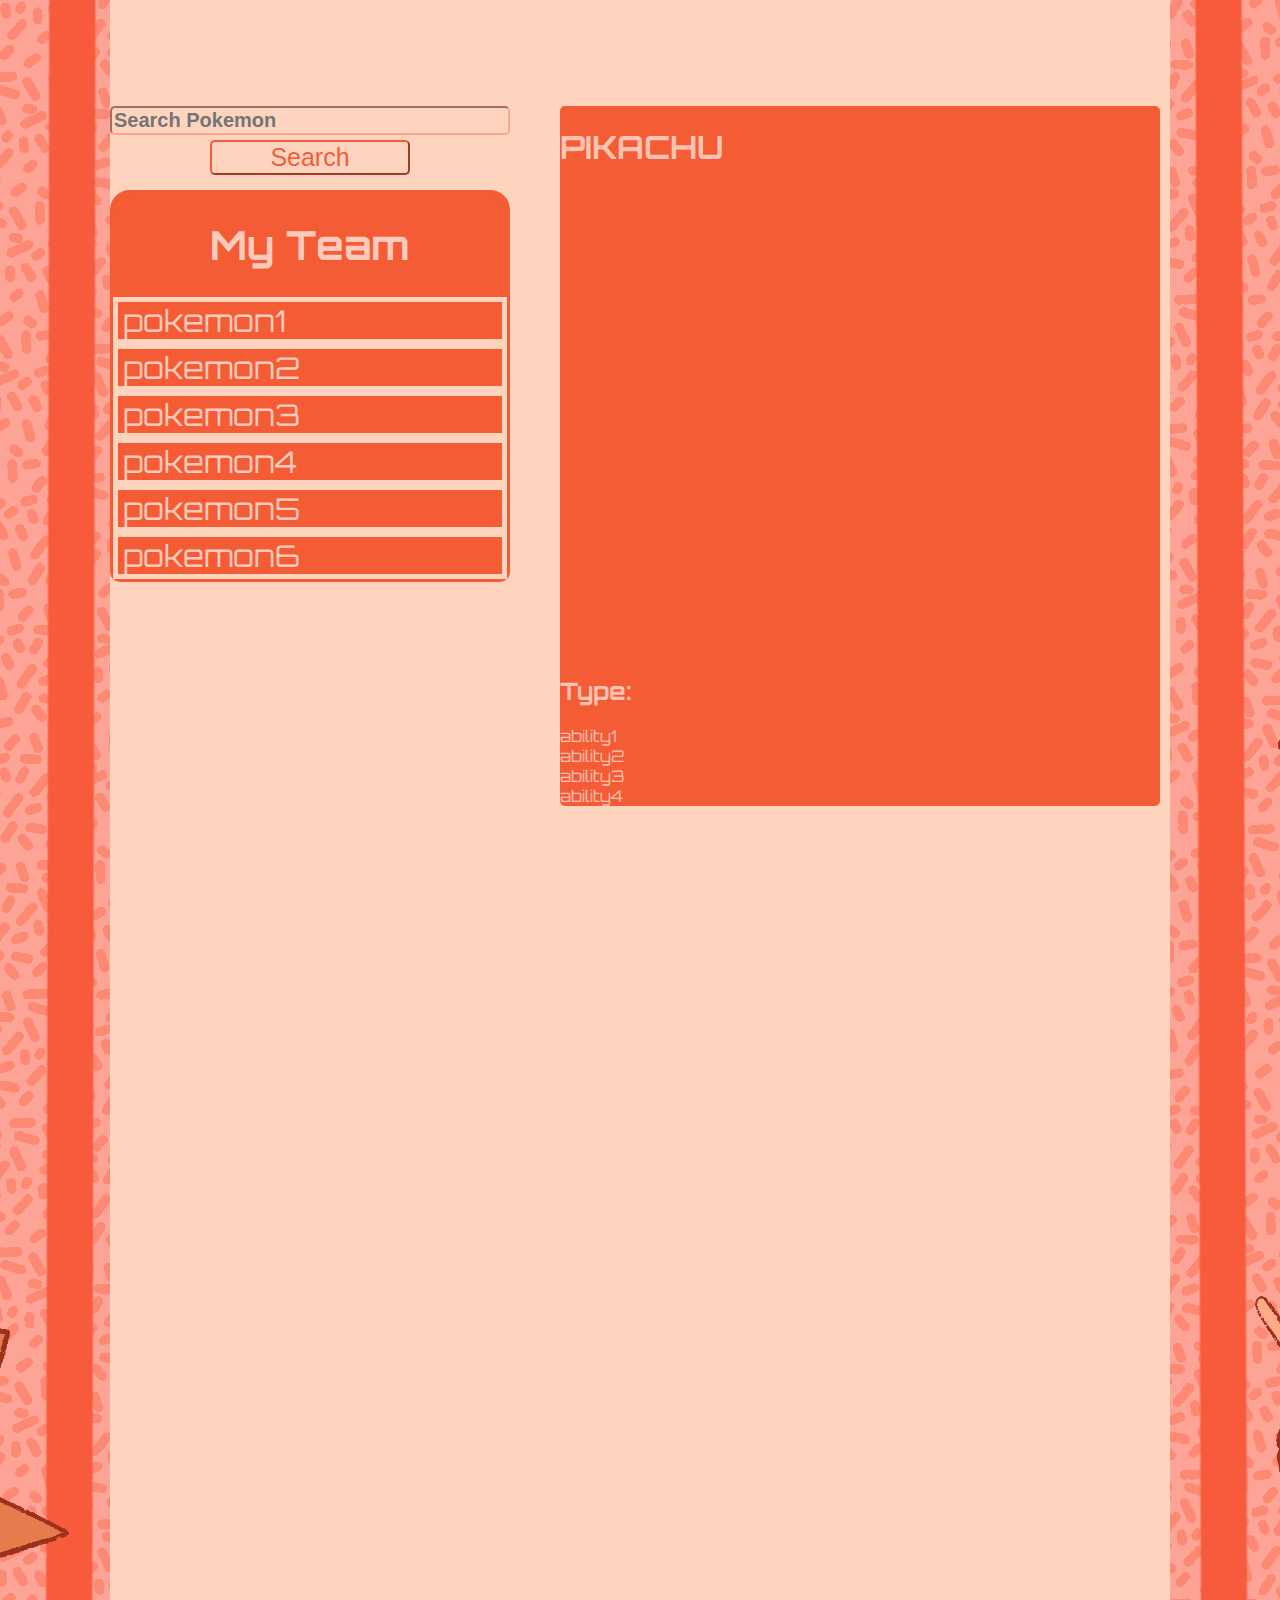
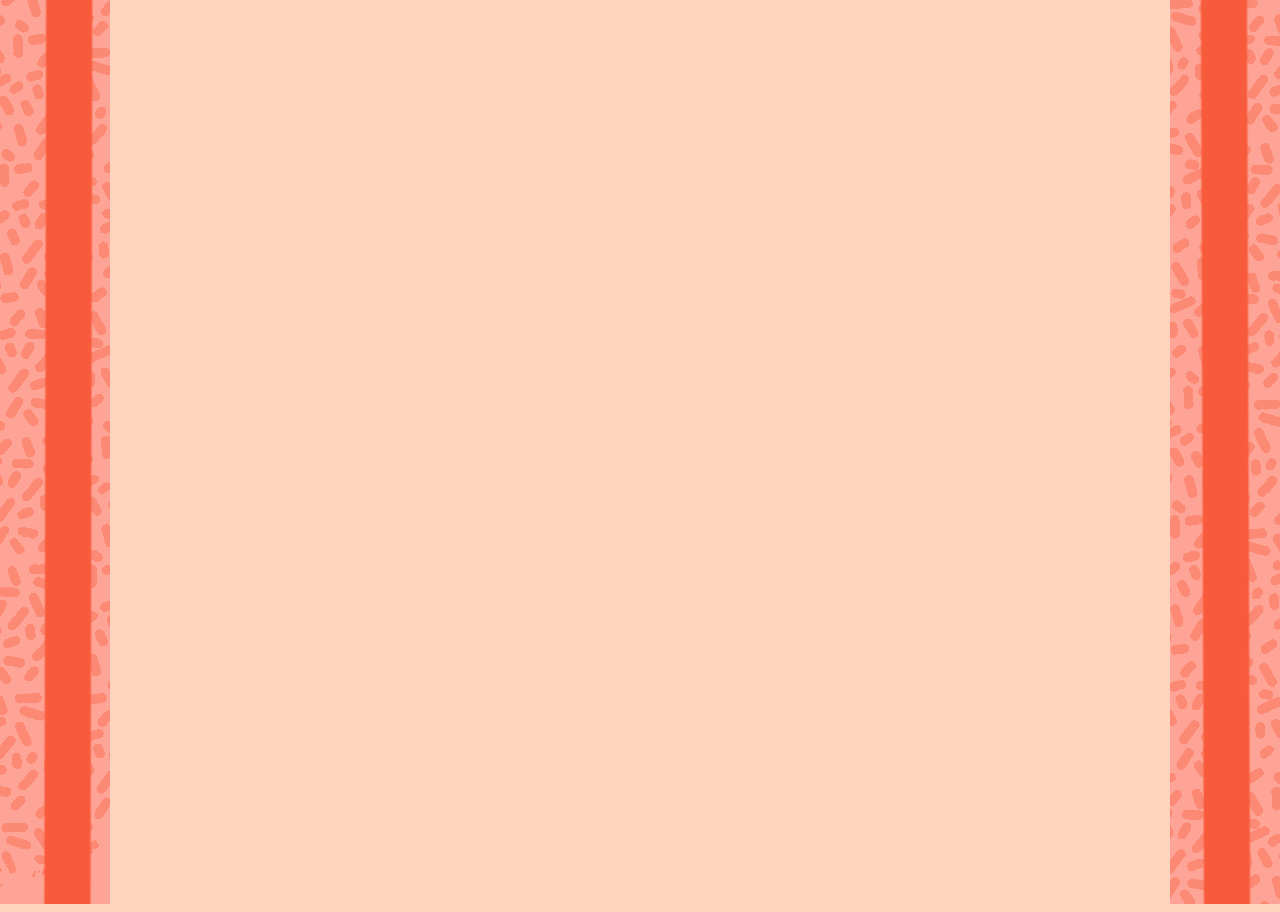
==== commit e5d8ed73: "Merge pull request #13 from zacfisher1990/emm" ====
--- a/index.html
+++ b/index.html
@@ -10,10 +10,13 @@
     <link rel="stylesheet" href="style.css" />
   </head>
   <body>
+
     <header >
       <h1>Poketeam Builder</h1>
     </header>
+    <img src="pokeBanner.PNG" alt="pokeBanner" id="pokeBanner1">
     <main >
+
         <div class="left-side">
             <input id="search-bar" placeholder="Search Pokemon">
             <button id="search">Search</button>
@@ -44,11 +47,15 @@
             <div class="ability" id="a3">ability3</div>
             <div class="ability" id="a4">ability4</div>
             </div>
+
+
+
         </div>
 
 
     </main>
+<img src="pokeBanner.PNG" alt="pokeBanner" id="pokeBanner2">
 
     <script src="script.js"></script>
   </body>
-</html>+</html>
--- a/style.css
+++ b/style.css
@@ -35,12 +35,29 @@
 
 
 body{
-  display: flex;
-  background-color: var(--bg);
-  flex-direction: row;
-  flex-wrap: wrap;
+    display: flex;
+    background-color: var(--bg);
+    flex-direction: row;
+    /* flex-wrap: wrap; */
+      justify-content: center;
+      font-family: 'Orbitron', sans-serif;
+
+  }
+
+  header{
+    display: block;
+    background-color: var(--headerBG);
+    width: 100%;
+    height: 10%;
+    flex-wrap: wrap;
     justify-content: center;
-    font-family: 'Orbitron', sans-serif;
+     flex-direction: row;
+     align-items: flex-start;
+    font-family: 'ZCOOL KuaiLe', cursive;
+    align-items: center;
+    padding-bottom: 20px;
+    position: absolute;
+  }
 
 
 }
@@ -55,8 +72,8 @@
    flex-direction: row;
   font-family: 'ZCOOL KuaiLe', cursive;
   align-items: center;
-  
-  
+
+
 }
 
 main{
@@ -64,8 +81,8 @@
   flex-direction: row;
   align-items: center;
   position: relative;
-  
-  
+
+
 }
 
 .left-side{
@@ -197,7 +214,7 @@
 
 .right-side{
 
-    
+
      background-color: var(--orangeDark);
     color: var(--pokeText);
     display: flex;
@@ -238,6 +255,16 @@
   color: #941E00;
   cursor: pointer;
 
+.right-side{
+    background-color: var(--orangeDark);
+    color: var(--pokeText);
+    display: flex;
+    flex-direction: column;
+    margin: 10px;
+    border-radius: 5px;
+    width: 600px;
+    height: 730px;
+    justify-content: space-between;
 }
 #gif {
   margin-left: 150px;
@@ -280,7 +307,26 @@
 
 }
 
-#type{
+#gif{
+max-width: 500px;
+min-width: 300px;
+max-height: 300px;
+min-height:200px;
+padding-left: 10%;
+
+
+}
+
+#pokeBanner1{
+  display: flex;
+  justify-content: flex-start;
+  width:400px;
+
+}
+#pokeBanner2{
+  display: flex;
+  justify-content: flex-end;
+  width:400px;
 
 
 }
@@ -300,4 +346,4 @@
 margin: 5px;
 font-size: 25px;
 line-height: 60px;
-}+}
